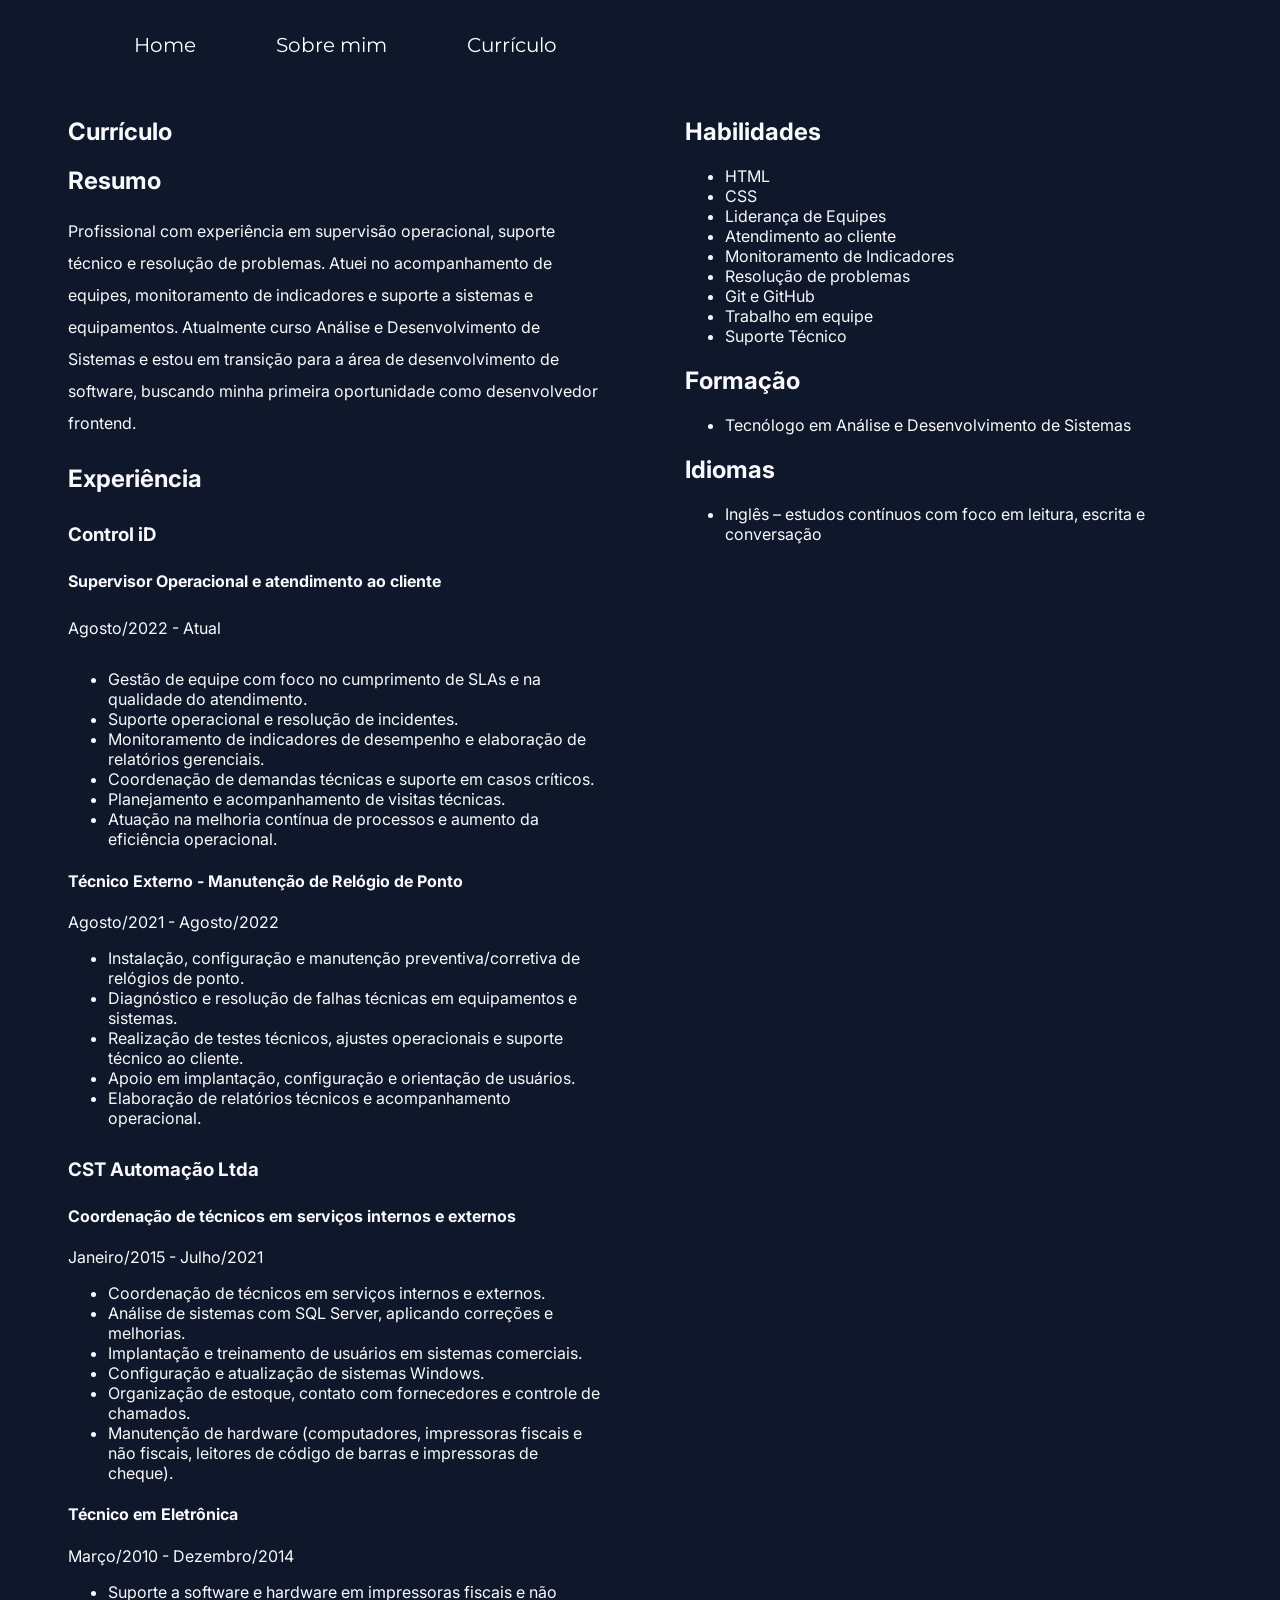
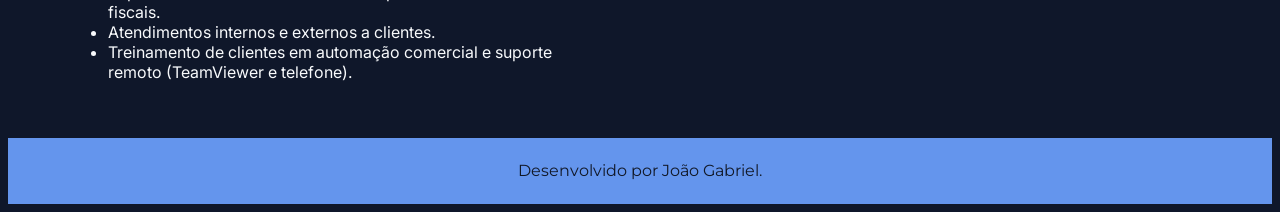
==== curriculo.html @ c57db8b2 "projeto inicial" ====
<!DOCTYPE html>
<html lang="pt-br">
<head>
    <meta charset="UTF-8">
    <meta name="viewport" content="width=device-width, initial-scale=1.0">
    <title>Currículo</title>
    <link rel="stylesheet" href="style.css">
</head>
<body>
    <header class="cabecalho">
        <nav class="cabecalho__menu">            
            <a class="cabecalho__menu__links" href="index.html">Home</a>
            <a class="cabecalho__menu__links" href="about.html">Sobre mim</a>
            <a class="cabecalho__menu__links" href="curriculo.html">Currículo</a>
        </nav>
    </header>
    <main>
        <section class="curriculo">
            <div class="apresentacao__conteudo__curriculo">
                <h1>Currículo</h1>
                <h2>Resumo</h2>
                    <p class="paragrafo"> Profissional com experiência em supervisão operacional, suporte técnico e resolução de problemas. Atuei no acompanhamento de equipes, monitoramento de indicadores e suporte a sistemas e equipamentos. Atualmente curso Análise e Desenvolvimento de Sistemas e estou em transição para a área de desenvolvimento de software, buscando minha primeira oportunidade como desenvolvedor frontend.</p>
                <h2>Experiência</h2>
                    <h3 class="subtitulo">Control iD</h3>
                        <h4>Supervisor Operacional e atendimento ao cliente</h4>
                            <p class="paragrafo">Agosto/2022 - Atual</p>
                                <ul>
                                    <li>Gestão de equipe com foco no cumprimento de SLAs e na qualidade do atendimento.</li> 
                                    <li>Suporte operacional e resolução de incidentes.</li>  
                                    <li>Monitoramento de indicadores de desempenho e elaboração de relatórios gerenciais.</li>
                                    <li>Coordenação de demandas técnicas e suporte em casos críticos.</li>
                                    <li>Planejamento e acompanhamento de visitas técnicas.</li>  
                                    <li>Atuação na melhoria contínua de processos e aumento da eficiência operacional.</li>
                                </ul>

                    <h4>Técnico Externo - Manutenção de Relógio de Ponto</h4>
                        <p>Agosto/2021 - Agosto/2022</p>
                            
                            <ul>
                                <li>Instalação, configuração e manutenção preventiva/corretiva de relógios de ponto.</li>
                                <li>Diagnóstico e resolução de falhas técnicas em equipamentos e sistemas.</li>
                                <li>Realização de testes técnicos, ajustes operacionais e suporte técnico ao cliente.</li>
                                <li>Apoio em implantação, configuração e orientação de usuários.</li>
                                <li>Elaboração de relatórios técnicos e acompanhamento operacional.</li>
                            </ul>
                
                    <h3 class="subtitulo">CST Automação Ltda</h3>
                        <h4>Coordenação de técnicos em serviços internos e externos</h4> 
                            <p>Janeiro/2015 - Julho/2021</p>
                                <ul>
                                    <li>Coordenação de técnicos em serviços internos e externos.</li>
                                    <li>Análise de sistemas com SQL Server, aplicando correções e melhorias.</li>
                                    <li>Implantação e treinamento de usuários em sistemas comerciais.</li>
                                    <li>Configuração e atualização de sistemas Windows.</li>
                                    <li>Organização de estoque, contato com fornecedores e controle de chamados.</li>
                                    <li>Manutenção de hardware (computadores, impressoras fiscais e não fiscais, leitores de código de barras e impressoras de cheque).</li>
                                </ul>
                        <h4>Técnico em Eletrônica</h4>
                            <p>Março/2010 - Dezembro/2014</p>
                                <ul>
                                    <li>Suporte a software e hardware em impressoras fiscais e não fiscais.</li>
                                    <li>Atendimentos internos e externos a clientes.</li>
                                    <li>Treinamento de clientes em automação comercial e suporte remoto (TeamViewer e telefone).</li>
                                </ul>
                       
            </div>
            
            <div>
                <h2 class="habilidades">Habilidades</h2>
                    <ul>
                        <li>HTML</li>
                        <li>CSS</li>
                        <li>Liderança de Equipes</li>
                        <li>Atendimento ao cliente</li>
                        <li>Monitoramento de Indicadores</li>
                        <li>Resolução de problemas</li>
                        <li>Git e GitHub</li>
                        <li>Trabalho em equipe</li>
                        <li>Suporte Técnico</li>
                    </ul>

                <h2>Formação</h2>
                    <ul>
                        <li>Tecnólogo em Análise e Desenvolvimento de Sistemas</li>
                    </ul>

                <h2>Idiomas</h2>
                    <ul>
                        <li>Inglês – estudos contínuos com foco em leitura, escrita e conversação</li>
                    </ul>
            </div>

        </section>

    </main>
        <footer class="rodape">Desenvolvido por João Gabriel.</footer>
</body>
</html>
---- style.css ----
@import url('https://fonts.googleapis.com/css2?family=Inter:ital,opsz,wght@0,14..32,100..900;1,14..32,100..900&family=Montserrat:ital,wght@0,100..900;1,100..900&family=Poppins:ital,wght@0,100;0,200;0,300;0,400;0,500;0,600;0,700;0,800;0,900;1,100;1,200;1,300;1,400;1,500;1,600;1,700;1,800;1,900&display=swap');
@import url('https://fonts.googleapis.com/css2?family=Inter:ital,opsz,wght@0,14..32,100..900;1,14..32,100..900&family=Montserrat:ital,wght@0,100..900;1,100..900&family=Poppins:ital,wght@0,100;0,200;0,300;0,400;0,500;0,600;0,700;0,800;0,900;1,100;1,200;1,300;1,400;1,500;1,600;1,700;1,800;1,900&display=swap');

:root {
    --cor-primaria:#0F172A;
    --cor-secundaria:#F8FAFC;
    --cor-terciaria: #111827;
    --cor-hover:#6495ED; 
    --cor-nome:#FFFFFF;
    

    --fonte-primaria:'Montserrat',sans-serif;
    --fonte-secundaria:'Montserrat', sans-serif;
}
body{
    min-height: 100vh;
    box-sizing: border-box;
    background-color: var(--cor-primaria);
    font-family:"Inter", sans-serif;
    color:var(--cor-secundaria);
    display:flex;
    flex-direction: column;

}

.cabecalho{
    padding: 2% 0% 0% 10%;

}
.cabecalho__menu{
    display:flex;
    gap: 80px;
}
.cabecalho__menu__links{
    color:var(--cor-nome);
    font-family: "Montserrat", sans-serif;
    font-size: 20px;
    font-weight: 200px;
    text-decoration: none;
}

main {
    max-width: 1400px;
    margin: 0 auto;
    padding: 40px 60px;
    display: flex;
    gap: 40px; /* Espaço uniforme entre as seções */
    flex:1;
    flex-direction: column;
}
.apresentacao{
    display: flex;
    align-items: center;
    justify-content: flex-start;
    gap: 100px;
}

.apresentacao__conteudo{
    display:flex;
    flex-direction: column;
    justify-content: space-between;
    gap: 24px;
    max-width: 600px;
}

.apresentacao__titulo{
    font-size:48px;
}
.apresentacao__nome{
    color:var(--cor-nome);
    font-weight: 700;
    font-size:36px;
}
.apresentacao__descricao{
    line-height: 1.8;;
}

.imagem{
    margin-top: 30px;
    max-width:360px;
    border-radius: 120px;
    width:100%;
}

.sobre__mim{
    display: flex;
    justify-content: center;
    gap:40px;
}
.curriculo{
    display: flex;
    align-items: flex-start;
    gap:80px;
}

.apresentacao__conteudo__curriculo{
    max-width: 900px;
    width: 50%;
}

.habilidades{
    flex:1;
    min-width: 250px;
}

.subtitulo{
    margin-top: 30px;
    margin-bottom: 25px;
}
.paragrafo{
    margin-bottom: 25px;
    line-height: 2.0;
}


.apresentacao__links{
    display:flex;
    align-items:center;
    flex-direction: column;
    justify-content: flex-start;
    gap: 10px;
}

.apresentacao__link{
    /*background-color:cornflowerblue;*/
    display:flex;
    border: 2px solid var(--cor-secundaria);
    width: 278px;
    text-align: center;
    border-radius: 150px;
    font-size: 18px;
    padding: 10px 0px;
    font-family: "Montserrat", sans-serif;
    color:var(--cor-secundaria);
    text-decoration: none;
    justify-content: center;
    gap: 10px;
}
.apresentacao__link:hover{
    background-color:var(--cor-hover);
}

.rodape{
    color:var(--cor-terciaria);
    background-color: var(--cor-hover);
    padding:23.64px;
    text-align: center;
    font-weight: 400;
    font-family: "Montserrat", sans-serif;
}

.cabecalho__menu__links:hover{
    color: var(--cor-hover);
    transform: scale(1.05);
}

@media (max-width: 900px) {
    .apresentacao {
        flex-direction: column; /* Foto vai para cima, texto para baixo */
        text-align: center;
        justify-content: center;
    }

    .apresentacao__conteudo {
        align-items: center;
    }

    .sobre__mim{
        flex-direction: column-reverse;
        text-align: center;
        gap: 30px;
    }

    .sobre__mim div{
        width: 100%;
    }

    .imagem{
        max-width: 250px;
        margin-top: 0;
    }

    .curriculo{
        flex-direction: column;
        gap: 40px;
    }

    .apresentacao__conteudo__curriculo{
        width: 100%;
        max-width: 100%;
    }

    .habilidades{
        width: 100%;
    }

}
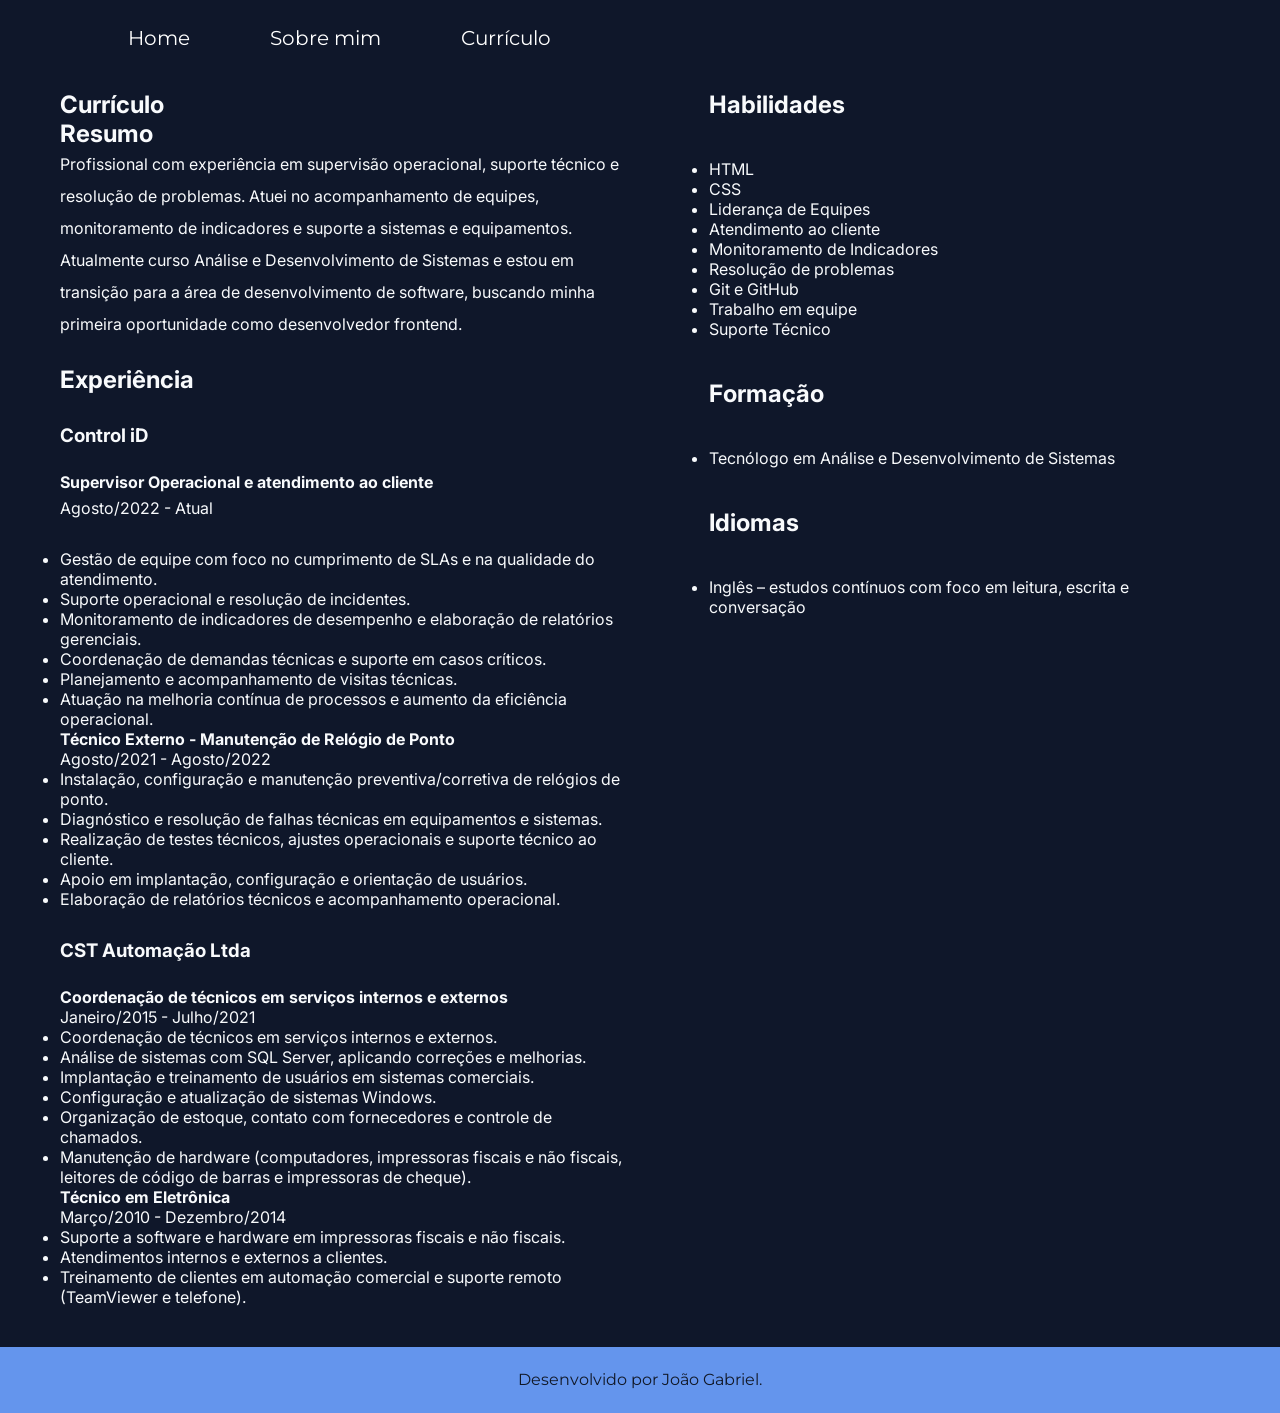
==== commit 0fa04567: "Ajusta espaco secao habilidades" ====
--- a/curriculo.html
+++ b/curriculo.html
@@ -65,7 +65,7 @@
                        
             </div>
             
-            <div>
+            <div class="apresentacao__habilidades">
                 <h2 class="habilidades">Habilidades</h2>
                     <ul>
                         <li>HTML</li>
--- a/style.css
+++ b/style.css
@@ -14,13 +14,12 @@
 }
 body{
     min-height: 100vh;
-    box-sizing: border-box;
     background-color: var(--cor-primaria);
     font-family:"Inter", sans-serif;
     color:var(--cor-secundaria);
     display:flex;
     flex-direction: column;
-
+    overflow-x: hidden;
 }
 
 .cabecalho{
@@ -96,6 +95,12 @@
 .apresentacao__conteudo__curriculo{
     max-width: 900px;
     width: 50%;
+}
+
+.apresentacao__habilidades{
+    display: flex;
+    flex-direction: column;
+    gap: 40px;
 }
 
 .habilidades{
@@ -153,21 +158,30 @@
     color: var(--cor-hover);
     transform: scale(1.05);
 }
+*{
+    margin: 0;
+    padding: 0;
+    box-sizing: border-box;
+}
 
 @media (max-width: 900px) {
     .apresentacao {
         flex-direction: column; /* Foto vai para cima, texto para baixo */
         text-align: center;
         justify-content: center;
+        gap:30px;
     }
 
     .apresentacao__conteudo {
         align-items: center;
+        width: 100%;
+        max-width: 100%;
     }
 
     .sobre__mim{
         flex-direction: column-reverse;
         text-align: center;
+        align-items: center;
         gap: 30px;
     }
 
@@ -194,4 +208,20 @@
         width: 100%;
     }
 
-}
+    .cabecalho{
+        padding: 20px;
+    }
+
+    .cabecalho__menu{
+        justify-content: center;
+        gap: 20px;
+        flex-wrap: wrap;
+    }
+    main{
+    width: 100%;
+    padding: 20px;
+    }
+
+
+
+}
